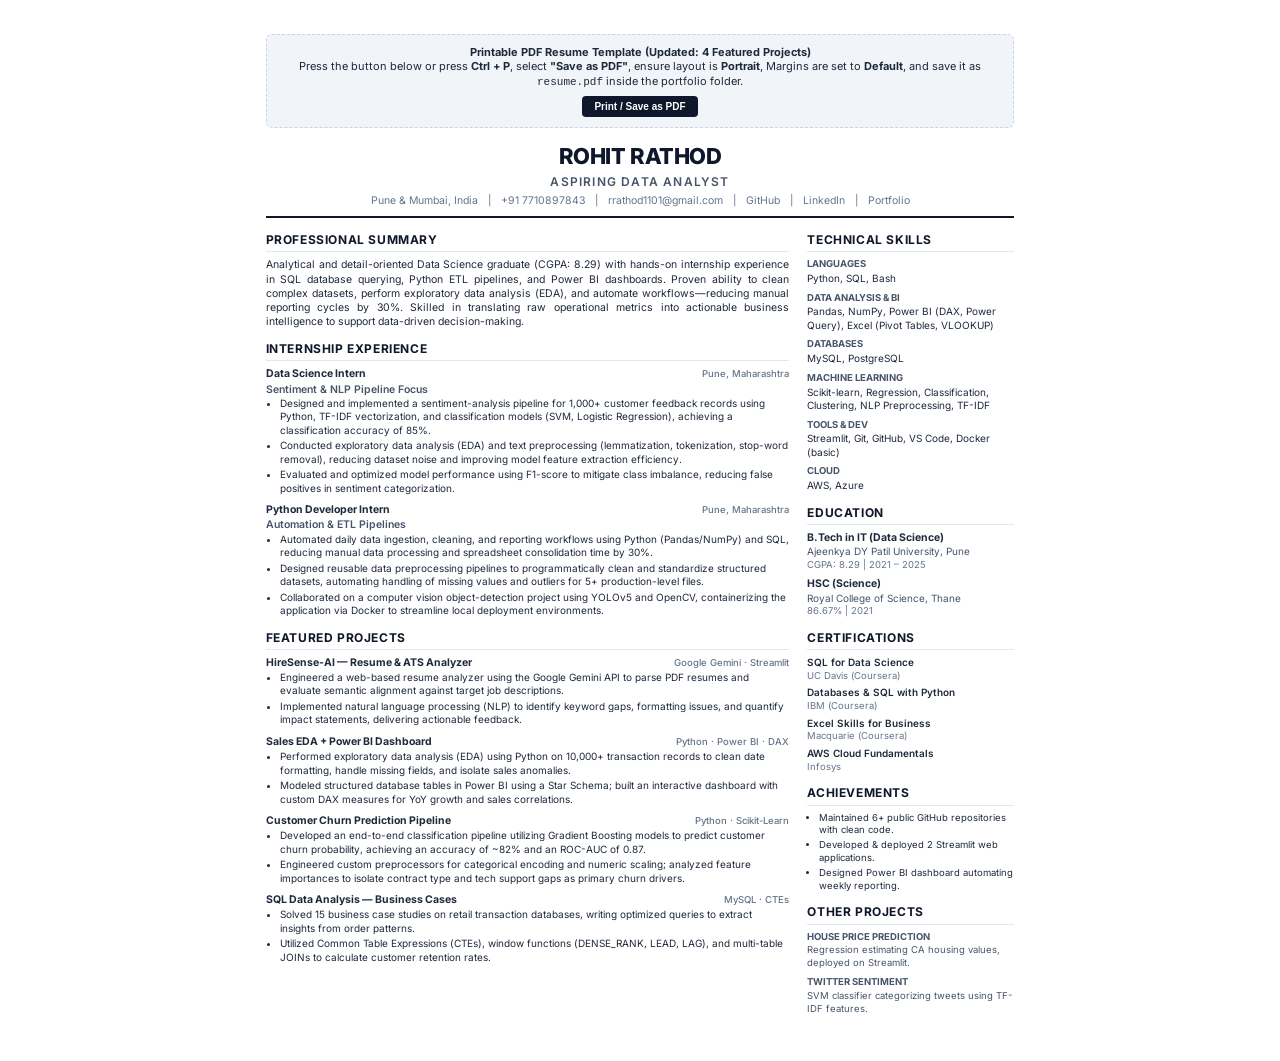
==== resume_printable.html @ a06ceab5 "Deploy premium interactive portfolio" ====
<!DOCTYPE html>
<html lang="en">
<head>
    <meta charset="UTF-8">
    <meta name="viewport" content="width=device-width, initial-scale=1.0">
    <title>Rohit Rathod - Resume (Data Analyst)</title>
    <link rel="preconnect" href="https://fonts.googleapis.com">
    <link rel="preconnect" href="https://fonts.gstatic.com" crossorigin>
    <link href="https://fonts.googleapis.com/css2?family=Inter:wght@300;400;500;600;700;800&display=swap" rel="stylesheet">
    <style>
        :root {
            --primary: #0f172a;
            --secondary: #475569;
            --text-dark: #1e293b;
            --text-light: #64748b;
            --line: #e2e8f0;
        }

        * {
            margin: 0;
            padding: 0;
            box-sizing: border-box;
        }

        body {
            font-family: 'Inter', sans-serif;
            color: var(--text-dark);
            line-height: 1.35;
            padding: 0.35in;
            background-color: #fff;
            max-width: 8.5in;
            margin: 0 auto;
        }

        /* Print optimization setup */
        @media print {
            body {
                padding: 0;
                color: #000;
            }
            .no-print {
                display: none;
            }
            a {
                text-decoration: none;
                color: #000;
            }
        }

        .header {
            text-align: center;
            margin-bottom: 14px;
            border-bottom: 2px solid var(--primary);
            padding-bottom: 8px;
        }

        .name {
            font-size: 22px;
            font-weight: 800;
            letter-spacing: -0.02em;
            color: var(--primary);
            text-transform: uppercase;
        }

        .title {
            font-size: 12px;
            font-weight: 600;
            color: var(--secondary);
            text-transform: uppercase;
            letter-spacing: 0.1em;
            margin-top: 2px;
        }

        .contact-info {
            display: flex;
            justify-content: center;
            flex-wrap: wrap;
            gap: 10px;
            font-size: 10.5px;
            color: var(--text-light);
            margin-top: 4px;
        }

        .contact-info a {
            color: var(--text-light);
            text-decoration: none;
        }

        .contact-info a:hover {
            text-decoration: underline;
        }

        .main-layout {
            display: grid;
            grid-template-columns: 2.15fr 0.85fr;
            gap: 18px;
        }

        .section {
            margin-bottom: 12px;
        }

        .section-title {
            font-size: 12px;
            font-weight: 700;
            text-transform: uppercase;
            letter-spacing: 0.05em;
            color: var(--primary);
            border-bottom: 1px solid var(--line);
            padding-bottom: 3px;
            margin-bottom: 6px;
        }

        .summary-text {
            font-size: 10.5px;
            color: var(--text-dark);
            text-align: justify;
        }

        .item {
            margin-bottom: 8px;
        }

        .item-header {
            display: flex;
            justify-content: space-between;
            align-items: baseline;
            margin-bottom: 1px;
        }

        .item-title {
            font-size: 10.5px;
            font-weight: 700;
            color: var(--text-dark);
        }

        .item-subtitle {
            font-size: 10.5px;
            font-weight: 600;
            color: var(--secondary);
        }

        .item-date {
            font-size: 9.5px;
            color: var(--text-light);
            font-weight: 500;
        }

        .item-bullets {
            list-style-type: disc;
            margin-left: 14px;
            font-size: 10px;
            color: var(--text-dark);
        }

        .item-bullets li {
            margin-bottom: 2px;
        }

        /* Right column skill tags */
        .skills-group {
            margin-bottom: 6px;
        }

        .skills-group-title {
            font-size: 9.5px;
            font-weight: 700;
            text-transform: uppercase;
            color: var(--secondary);
            margin-bottom: 1px;
        }

        .skills-list {
            font-size: 10px;
            color: var(--text-dark);
        }

        .edu-card {
            margin-bottom: 6px;
        }

        .edu-degree {
            font-size: 10.5px;
            font-weight: 700;
        }

        .edu-school {
            font-size: 10px;
            color: var(--secondary);
        }

        .edu-meta {
            font-size: 9.5px;
            color: var(--text-light);
        }

        .cert-item {
            margin-bottom: 4px;
            font-size: 10px;
        }

        .cert-name {
            font-weight: 600;
        }

        .cert-issuer {
            color: var(--text-light);
            font-size: 9.5px;
        }

        /* Banner for instructions */
        .print-banner {
            background-color: #f1f5f9;
            border: 1px dashed #cbd5e1;
            padding: 10px;
            border-radius: 6px;
            margin-bottom: 14px;
            text-align: center;
            font-size: 11px;
        }

        .print-btn {
            background-color: #0f172a;
            color: #fff;
            border: none;
            padding: 5px 12px;
            border-radius: 4px;
            cursor: pointer;
            font-weight: 600;
            margin-top: 6px;
            font-size: 10px;
        }

        .print-btn:hover {
            background-color: #1e293b;
        }
    </style>
</head>
<body>

    <!-- Instruction Banner (Hidden when printing) -->
    <div class="print-banner no-print">
        <p><strong>Printable PDF Resume Template (Updated: 4 Featured Projects)</strong></p>
        <p>Press the button below or press <strong>Ctrl + P</strong>, select <strong>"Save as PDF"</strong>, ensure layout is <strong>Portrait</strong>, Margins are set to <strong>Default</strong>, and save it as <code>resume.pdf</code> inside the portfolio folder.</p>
        <button class="print-btn" onclick="window.print()">Print / Save as PDF</button>
    </div>

    <!-- Header Section -->
    <div class="header">
        <h1 class="name">Rohit Rathod</h1>
        <div class="title">Aspiring Data Analyst</div>
        <div class="contact-info">
            <span>Pune & Mumbai, India</span>
            <span>|</span>
            <a href="tel:+917710897843">+91 7710897843</a>
            <span>|</span>
            <a href="mailto:rrathod1101@gmail.com">rrathod1101@gmail.com</a>
            <span>|</span>
            <a href="https://github.com/Rohittt619" target="_blank">GitHub</a>
            <span>|</span>
            <a href="https://linkedin.com/in/rohit-rathod-" target="_blank">LinkedIn</a>
            <span>|</span>
            <a href="https://Rohittt619.github.io" target="_blank">Portfolio</a>
        </div>
    </div>

    <!-- Two Column Layout -->
    <div class="main-layout">
        
        <!-- Left Column -->
        <div class="left-col">
            
            <!-- Summary -->
            <div class="section">
                <h2 class="section-title">Professional Summary</h2>
                <p class="summary-text">
                    Analytical and detail-oriented Data Science graduate (CGPA: 8.29) with hands-on internship experience in SQL database querying, Python ETL pipelines, and Power BI dashboards. Proven ability to clean complex datasets, perform exploratory data analysis (EDA), and automate workflows—reducing manual reporting cycles by 30%. Skilled in translating raw operational metrics into actionable business intelligence to support data-driven decision-making.
                </p>
            </div>

            <!-- Internship -->
            <div class="section">
                <h2 class="section-title">Internship Experience</h2>
                
                <div class="item">
                    <div class="item-header">
                        <span class="item-title">Data Science Intern</span>
                        <span class="item-date">Pune, Maharashtra</span>
                    </div>
                    <div class="item-subtitle">Sentiment & NLP Pipeline Focus</div>
                    <ul class="item-bullets">
                        <li>Designed and implemented a sentiment-analysis pipeline for 1,000+ customer feedback records using Python, TF-IDF vectorization, and classification models (SVM, Logistic Regression), achieving a classification accuracy of 85%.</li>
                        <li>Conducted exploratory data analysis (EDA) and text preprocessing (lemmatization, tokenization, stop-word removal), reducing dataset noise and improving model feature extraction efficiency.</li>
                        <li>Evaluated and optimized model performance using F1-score to mitigate class imbalance, reducing false positives in sentiment categorization.</li>
                    </ul>
                </div>

                <div class="item">
                    <div class="item-header">
                        <span class="item-title">Python Developer Intern</span>
                        <span class="item-date">Pune, Maharashtra</span>
                    </div>
                    <div class="item-subtitle">Automation & ETL Pipelines</div>
                    <ul class="item-bullets">
                        <li>Automated daily data ingestion, cleaning, and reporting workflows using Python (Pandas/NumPy) and SQL, reducing manual data processing and spreadsheet consolidation time by 30%.</li>
                        <li>Designed reusable data preprocessing pipelines to programmatically clean and standardize structured datasets, automating handling of missing values and outliers for 5+ production-level files.</li>
                        <li>Collaborated on a computer vision object-detection project using YOLOv5 and OpenCV, containerizing the application via Docker to streamline local deployment environments.</li>
                    </ul>
                </div>
            </div>

            <!-- Featured Projects (4 Projects) -->
            <div class="section">
                <h2 class="section-title">Featured Projects</h2>
                
                <div class="item">
                    <div class="item-header">
                        <span class="item-title">HireSense-AI — Resume & ATS Analyzer</span>
                        <span class="item-date">Google Gemini · Streamlit</span>
                    </div>
                    <ul class="item-bullets">
                        <li>Engineered a web-based resume analyzer using the Google Gemini API to parse PDF resumes and evaluate semantic alignment against target job descriptions.</li>
                        <li>Implemented natural language processing (NLP) to identify keyword gaps, formatting issues, and quantify impact statements, delivering actionable feedback.</li>
                    </ul>
                </div>

                <div class="item">
                    <div class="item-header">
                        <span class="item-title">Sales EDA + Power BI Dashboard</span>
                        <span class="item-date">Python · Power BI · DAX</span>
                    </div>
                    <ul class="item-bullets">
                        <li>Performed exploratory data analysis (EDA) using Python on 10,000+ transaction records to clean date formatting, handle missing fields, and isolate sales anomalies.</li>
                        <li>Modeled structured database tables in Power BI using a Star Schema; built an interactive dashboard with custom DAX measures for YoY growth and sales correlations.</li>
                    </ul>
                </div>

                <div class="item">
                    <div class="item-header">
                        <span class="item-title">Customer Churn Prediction Pipeline</span>
                        <span class="item-date">Python · Scikit-Learn</span>
                    </div>
                    <ul class="item-bullets">
                        <li>Developed an end-to-end classification pipeline utilizing Gradient Boosting models to predict customer churn probability, achieving an accuracy of ~82% and an ROC-AUC of 0.87.</li>
                        <li>Engineered custom preprocessors for categorical encoding and numeric scaling; analyzed feature importances to isolate contract type and tech support gaps as primary churn drivers.</li>
                    </ul>
                </div>

                <div class="item">
                    <div class="item-header">
                        <span class="item-title">SQL Data Analysis — Business Cases</span>
                        <span class="item-date">MySQL · CTEs</span>
                    </div>
                    <ul class="item-bullets">
                        <li>Solved 15 business case studies on retail transaction databases, writing optimized queries to extract insights from order patterns.</li>
                        <li>Utilized Common Table Expressions (CTEs), window functions (DENSE_RANK, LEAD, LAG), and multi-table JOINs to calculate customer retention rates.</li>
                    </ul>
                </div>
            </div>

        </div>

        <!-- Right Column -->
        <div class="right-col">
            
            <!-- Skills -->
            <div class="section">
                <h2 class="section-title">Technical Skills</h2>
                
                <div class="skills-group">
                    <div class="skills-group-title">Languages</div>
                    <div class="skills-list">Python, SQL, Bash</div>
                </div>

                <div class="skills-group">
                    <div class="skills-group-title">Data Analysis & BI</div>
                    <div class="skills-list">Pandas, NumPy, Power BI (DAX, Power Query), Excel (Pivot Tables, VLOOKUP)</div>
                </div>

                <div class="skills-group">
                    <div class="skills-group-title">Databases</div>
                    <div class="skills-list">MySQL, PostgreSQL</div>
                </div>

                <div class="skills-group">
                    <div class="skills-group-title">Machine Learning</div>
                    <div class="skills-list">Scikit-learn, Regression, Classification, Clustering, NLP Preprocessing, TF-IDF</div>
                </div>

                <div class="skills-group">
                    <div class="skills-group-title">Tools & Dev</div>
                    <div class="skills-list">Streamlit, Git, GitHub, VS Code, Docker (basic)</div>
                </div>

                <div class="skills-group">
                    <div class="skills-group-title">Cloud</div>
                    <div class="skills-list">AWS, Azure</div>
                </div>
            </div>

            <!-- Education -->
            <div class="section">
                <h2 class="section-title">Education</h2>
                
                <div class="edu-card">
                    <div class="edu-degree">B.Tech in IT (Data Science)</div>
                    <div class="edu-school">Ajeenkya DY Patil University, Pune</div>
                    <div class="edu-meta">CGPA: 8.29 | 2021 – 2025</div>
                </div>

                <div class="edu-card">
                    <div class="edu-degree">HSC (Science)</div>
                    <div class="edu-school">Royal College of Science, Thane</div>
                    <div class="edu-meta">86.67% | 2021</div>
                </div>
            </div>

            <!-- Certifications -->
            <div class="section">
                <h2 class="section-title">Certifications</h2>
                
                <div class="cert-item">
                    <div class="cert-name">SQL for Data Science</div>
                    <div class="cert-issuer">UC Davis (Coursera)</div>
                </div>

                <div class="cert-item">
                    <div class="cert-name">Databases & SQL with Python</div>
                    <div class="cert-issuer">IBM (Coursera)</div>
                </div>

                <div class="cert-item">
                    <div class="cert-name">Excel Skills for Business</div>
                    <div class="cert-issuer">Macquarie (Coursera)</div>
                </div>

                <div class="cert-item">
                    <div class="cert-name">AWS Cloud Fundamentals</div>
                    <div class="cert-issuer">Infosys</div>
                </div>
            </div>

            <!-- Achievements -->
            <div class="section">
                <h2 class="section-title">Achievements</h2>
                <ul class="item-bullets" style="margin-left: 12px; font-size: 9.5px;">
                    <li>Maintained 6+ public GitHub repositories with clean code.</li>
                    <li>Developed & deployed 2 Streamlit web applications.</li>
                    <li>Designed Power BI dashboard automating weekly reporting.</li>
                </ul>
            </div>

            <!-- Other Projects -->
            <div class="section">
                <h2 class="section-title">Other Projects</h2>
                <div class="skills-group">
                    <div class="skills-group-title">House Price Prediction</div>
                    <div class="skills-list" style="font-size: 9.5px; color: var(--secondary);">Regression estimating CA housing values, deployed on Streamlit.</div>
                </div>
                <div class="skills-group" style="margin-top: 4px;">
                    <div class="skills-group-title">Twitter Sentiment</div>
                    <div class="skills-list" style="font-size: 9.5px; color: var(--secondary);">SVM classifier categorizing tweets using TF-IDF features.</div>
                </div>
            </div>

        </div>
    </div>

</body>
</html>
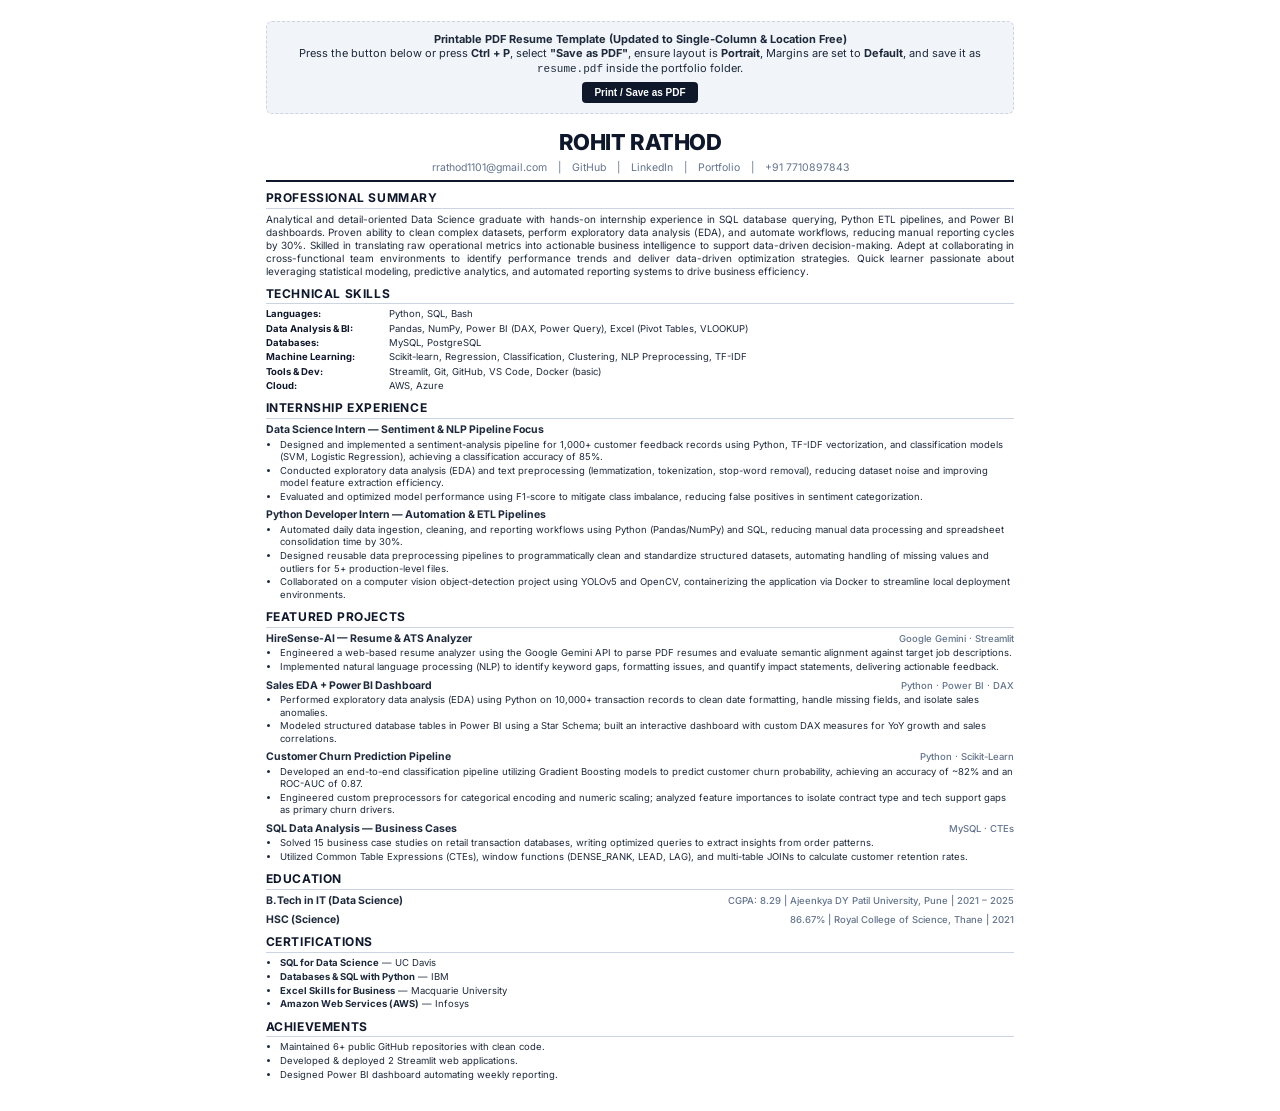
==== commit 832186c7: "Update certification name, project URLs, and stats counter animation" ====
--- a/resume_printable.html
+++ b/resume_printable.html
@@ -13,7 +13,7 @@
             --secondary: #475569;
             --text-dark: #1e293b;
             --text-light: #64748b;
-            --line: #e2e8f0;
+            --line: #cbd5e1;
         }
 
         * {
@@ -25,187 +25,45 @@
         body {
             font-family: 'Inter', sans-serif;
             color: var(--text-dark);
-            line-height: 1.35;
-            padding: 0.35in;
+            line-height: 1.3;
+            padding: 0.22in 0.35in;
             background-color: #fff;
             max-width: 8.5in;
             margin: 0 auto;
         }
 
-        /* Print optimization setup */
+        @page {
+            size: letter;
+            margin: 0.22in 0.35in;
+        }
+
         @media print {
             body {
                 padding: 0;
                 color: #000;
+                max-width: 100%;
             }
             .no-print {
-                display: none;
+                display: none !important;
             }
             a {
-                text-decoration: none;
-                color: #000;
-            }
-        }
-
-        .header {
-            text-align: center;
-            margin-bottom: 14px;
-            border-bottom: 2px solid var(--primary);
-            padding-bottom: 8px;
-        }
-
-        .name {
-            font-size: 22px;
-            font-weight: 800;
-            letter-spacing: -0.02em;
-            color: var(--primary);
-            text-transform: uppercase;
-        }
-
-        .title {
-            font-size: 12px;
-            font-weight: 600;
-            color: var(--secondary);
-            text-transform: uppercase;
-            letter-spacing: 0.1em;
-            margin-top: 2px;
-        }
-
-        .contact-info {
-            display: flex;
-            justify-content: center;
-            flex-wrap: wrap;
-            gap: 10px;
-            font-size: 10.5px;
-            color: var(--text-light);
-            margin-top: 4px;
-        }
-
-        .contact-info a {
-            color: var(--text-light);
-            text-decoration: none;
-        }
-
-        .contact-info a:hover {
-            text-decoration: underline;
-        }
-
-        .main-layout {
-            display: grid;
-            grid-template-columns: 2.15fr 0.85fr;
-            gap: 18px;
-        }
-
-        .section {
-            margin-bottom: 12px;
-        }
-
-        .section-title {
-            font-size: 12px;
-            font-weight: 700;
-            text-transform: uppercase;
-            letter-spacing: 0.05em;
-            color: var(--primary);
-            border-bottom: 1px solid var(--line);
-            padding-bottom: 3px;
-            margin-bottom: 6px;
-        }
-
-        .summary-text {
-            font-size: 10.5px;
-            color: var(--text-dark);
-            text-align: justify;
-        }
-
-        .item {
-            margin-bottom: 8px;
-        }
-
-        .item-header {
-            display: flex;
-            justify-content: space-between;
-            align-items: baseline;
-            margin-bottom: 1px;
-        }
-
-        .item-title {
-            font-size: 10.5px;
-            font-weight: 700;
-            color: var(--text-dark);
-        }
-
-        .item-subtitle {
-            font-size: 10.5px;
-            font-weight: 600;
-            color: var(--secondary);
-        }
-
-        .item-date {
-            font-size: 9.5px;
-            color: var(--text-light);
-            font-weight: 500;
-        }
-
-        .item-bullets {
-            list-style-type: disc;
-            margin-left: 14px;
-            font-size: 10px;
-            color: var(--text-dark);
-        }
-
-        .item-bullets li {
-            margin-bottom: 2px;
-        }
-
-        /* Right column skill tags */
-        .skills-group {
-            margin-bottom: 6px;
-        }
-
-        .skills-group-title {
-            font-size: 9.5px;
-            font-weight: 700;
-            text-transform: uppercase;
-            color: var(--secondary);
-            margin-bottom: 1px;
-        }
-
-        .skills-list {
-            font-size: 10px;
-            color: var(--text-dark);
-        }
-
-        .edu-card {
-            margin-bottom: 6px;
-        }
-
-        .edu-degree {
-            font-size: 10.5px;
-            font-weight: 700;
-        }
-
-        .edu-school {
-            font-size: 10px;
-            color: var(--secondary);
-        }
-
-        .edu-meta {
-            font-size: 9.5px;
-            color: var(--text-light);
-        }
-
-        .cert-item {
-            margin-bottom: 4px;
-            font-size: 10px;
-        }
-
-        .cert-name {
-            font-weight: 600;
-        }
-
-        .cert-issuer {
-            color: var(--text-light);
-            font-size: 9.5px;
+                text-decoration: none !important;
+                color: inherit !important; /* Clickable but visually styled as normal text */
+            }
+            .item-header {
+                display: block !important;
+            }
+            .item-title {
+                float: left !important;
+            }
+            .item-date {
+                float: right !important;
+            }
+            .item-header::after {
+                content: "" !important;
+                display: table !important;
+                clear: both !important;
+            }
         }
 
         /* Banner for instructions */
@@ -217,6 +75,7 @@
             margin-bottom: 14px;
             text-align: center;
             font-size: 11px;
+            color: var(--text-dark);
         }
 
         .print-btn {
@@ -234,13 +93,192 @@
         .print-btn:hover {
             background-color: #1e293b;
         }
+
+        /* Header block */
+        .header {
+            text-align: center;
+            margin-bottom: 8px;
+            border-bottom: 2px solid var(--primary);
+            padding-bottom: 6px;
+        }
+
+        .name {
+            font-size: 22px;
+            font-weight: 800;
+            letter-spacing: -0.02em;
+            color: var(--primary);
+            text-transform: uppercase;
+        }
+
+        .title {
+            font-size: 12px;
+            font-weight: 600;
+            color: var(--secondary);
+            text-transform: uppercase;
+            letter-spacing: 0.1em;
+            margin-top: 2px;
+        }
+
+        .contact-info {
+            text-align: center;
+            font-size: 10.5px;
+            color: var(--text-light);
+            margin-top: 4px;
+        }
+
+        .contact-info span,
+        .contact-info a {
+            display: inline-block;
+            margin: 0 4px;
+        }
+
+        .contact-info a {
+            color: var(--text-light);
+            text-decoration: none;
+        }
+
+        .contact-info a:hover {
+            text-decoration: underline;
+        }
+
+        /* Sections */
+        .section {
+            margin-bottom: 8px;
+        }
+
+        .section-title {
+            font-size: 12px;
+            font-weight: 700;
+            text-transform: uppercase;
+            letter-spacing: 0.05em;
+            color: var(--primary);
+            border-bottom: 1px solid var(--line);
+            padding-bottom: 2px;
+            margin-bottom: 4px;
+        }
+
+        .summary-text {
+            font-size: 10px;
+            color: var(--text-dark);
+            text-align: justify;
+        }
+
+        /* Lists and items */
+        .item {
+            margin-bottom: 5px;
+        }
+
+        .item-header {
+            display: flex;
+            justify-content: space-between;
+            align-items: baseline;
+            margin-bottom: 2px;
+        }
+
+        .item-title {
+            font-size: 10.5px;
+            font-weight: 700;
+            color: var(--text-dark);
+        }
+
+        .item-title a {
+            color: inherit;
+            text-decoration: none;
+        }
+
+        .item-title a:hover {
+            text-decoration: underline;
+        }
+
+        .item-subtitle {
+            font-size: 10px;
+            font-weight: 600;
+            color: var(--secondary);
+            margin-bottom: 2px;
+        }
+
+        .item-date {
+            font-size: 9.5px;
+            color: var(--text-light);
+            font-weight: 500;
+        }
+
+        .item-bullets {
+            list-style-type: disc;
+            margin-left: 14px;
+            font-size: 9.5px;
+            color: var(--text-dark);
+        }
+
+        .item-bullets li {
+            margin-bottom: 1.5px;
+        }
+
+        /* Technical Skills section (inline list for parsing) */
+        .skills-container {
+            font-size: 9.5px;
+            color: var(--text-dark);
+        }
+
+        .skills-row {
+            margin-bottom: 2px;
+        }
+
+        .skills-label {
+            font-weight: 700;
+            color: var(--primary);
+            display: inline-block;
+            width: 120px;
+        }
+
+        /* Multi-column items in single layout (e.g. Edu and Certs side-by-side elements) */
+        .grid-2col {
+            display: grid;
+            grid-template-columns: 1.25fr 0.75fr;
+            gap: 20px;
+        }
+
+
+
+        .edu-card {
+            margin-bottom: 6px;
+        }
+
+        .edu-degree {
+            font-size: 10.5px;
+            font-weight: 700;
+        }
+
+        .edu-school {
+            font-size: 9.5px;
+            color: var(--secondary);
+        }
+
+        .edu-meta {
+            font-size: 9px;
+            color: var(--text-light);
+        }
+
+        .cert-item {
+            margin-bottom: 4px;
+            font-size: 9.5px;
+        }
+
+        .cert-name {
+            font-weight: 600;
+        }
+
+        .cert-issuer {
+            color: var(--text-light);
+            font-size: 9px;
+        }
     </style>
 </head>
 <body>
 
     <!-- Instruction Banner (Hidden when printing) -->
     <div class="print-banner no-print">
-        <p><strong>Printable PDF Resume Template (Updated: 4 Featured Projects)</strong></p>
+        <p><strong>Printable PDF Resume Template (Updated to Single-Column & Location Free)</strong></p>
         <p>Press the button below or press <strong>Ctrl + P</strong>, select <strong>"Save as PDF"</strong>, ensure layout is <strong>Portrait</strong>, Margins are set to <strong>Default</strong>, and save it as <code>resume.pdf</code> inside the portfolio folder.</p>
         <button class="print-btn" onclick="window.print()">Print / Save as PDF</button>
     </div>
@@ -248,222 +286,170 @@
     <!-- Header Section -->
     <div class="header">
         <h1 class="name">Rohit Rathod</h1>
-        <div class="title">Aspiring Data Analyst</div>
         <div class="contact-info">
-            <span>Pune & Mumbai, India</span>
-            <span>|</span>
-            <a href="tel:+917710897843">+91 7710897843</a>
-            <span>|</span>
             <a href="mailto:rrathod1101@gmail.com">rrathod1101@gmail.com</a>
             <span>|</span>
             <a href="https://github.com/Rohittt619" target="_blank">GitHub</a>
             <span>|</span>
-            <a href="https://linkedin.com/in/rohit-rathod-" target="_blank">LinkedIn</a>
+            <a href="https://www.linkedin.com/in/rohit-rathod-19442a228" target="_blank">LinkedIn</a>
             <span>|</span>
             <a href="https://Rohittt619.github.io" target="_blank">Portfolio</a>
-        </div>
-    </div>
-
-    <!-- Two Column Layout -->
-    <div class="main-layout">
+            <span>|</span>
+            <a href="tel:+917710897843">+91 7710897843</a>
+        </div>
+    </div>
+
+    <!-- Professional Summary -->
+    <div class="section">
+        <h2 class="section-title">Professional Summary</h2>
+        <p class="summary-text">
+            Analytical and detail-oriented Data Science graduate with hands-on internship experience in SQL database querying, Python ETL pipelines, and Power BI dashboards. Proven ability to clean complex datasets, perform exploratory data analysis (EDA), and automate workflows, reducing manual reporting cycles by 30%. Skilled in translating raw operational metrics into actionable business intelligence to support data-driven decision-making. Adept at collaborating in cross-functional team environments to identify performance trends and deliver data-driven optimization strategies. Quick learner passionate about leveraging statistical modeling, predictive analytics, and automated reporting systems to drive business efficiency.
+        </p>
+    </div>
+
+    <!-- Technical Skills -->
+    <div class="section">
+        <h2 class="section-title">Technical Skills</h2>
+        <div class="skills-container">
+            <div class="skills-row">
+                <span class="skills-label">Languages:</span>
+                <span>Python, SQL, Bash</span>
+            </div>
+            <div class="skills-row">
+                <span class="skills-label">Data Analysis & BI:</span>
+                <span>Pandas, NumPy, Power BI (DAX, Power Query), Excel (Pivot Tables, VLOOKUP)</span>
+            </div>
+            <div class="skills-row">
+                <span class="skills-label">Databases:</span>
+                <span>MySQL, PostgreSQL</span>
+            </div>
+            <div class="skills-row">
+                <span class="skills-label">Machine Learning:</span>
+                <span>Scikit-learn, Regression, Classification, Clustering, NLP Preprocessing, TF-IDF</span>
+            </div>
+            <div class="skills-row">
+                <span class="skills-label">Tools & Dev:</span>
+                <span>Streamlit, Git, GitHub, VS Code, Docker (basic)</span>
+            </div>
+            <div class="skills-row">
+                <span class="skills-label">Cloud:</span>
+                <span>AWS, Azure</span>
+            </div>
+        </div>
+    </div>
+
+    <!-- Internship Experience -->
+    <div class="section">
+        <h2 class="section-title">Internship Experience</h2>
         
-        <!-- Left Column -->
-        <div class="left-col">
-            
-            <!-- Summary -->
-            <div class="section">
-                <h2 class="section-title">Professional Summary</h2>
-                <p class="summary-text">
-                    Analytical and detail-oriented Data Science graduate (CGPA: 8.29) with hands-on internship experience in SQL database querying, Python ETL pipelines, and Power BI dashboards. Proven ability to clean complex datasets, perform exploratory data analysis (EDA), and automate workflows—reducing manual reporting cycles by 30%. Skilled in translating raw operational metrics into actionable business intelligence to support data-driven decision-making.
-                </p>
-            </div>
-
-            <!-- Internship -->
-            <div class="section">
-                <h2 class="section-title">Internship Experience</h2>
-                
-                <div class="item">
-                    <div class="item-header">
-                        <span class="item-title">Data Science Intern</span>
-                        <span class="item-date">Pune, Maharashtra</span>
-                    </div>
-                    <div class="item-subtitle">Sentiment & NLP Pipeline Focus</div>
-                    <ul class="item-bullets">
-                        <li>Designed and implemented a sentiment-analysis pipeline for 1,000+ customer feedback records using Python, TF-IDF vectorization, and classification models (SVM, Logistic Regression), achieving a classification accuracy of 85%.</li>
-                        <li>Conducted exploratory data analysis (EDA) and text preprocessing (lemmatization, tokenization, stop-word removal), reducing dataset noise and improving model feature extraction efficiency.</li>
-                        <li>Evaluated and optimized model performance using F1-score to mitigate class imbalance, reducing false positives in sentiment categorization.</li>
-                    </ul>
-                </div>
-
-                <div class="item">
-                    <div class="item-header">
-                        <span class="item-title">Python Developer Intern</span>
-                        <span class="item-date">Pune, Maharashtra</span>
-                    </div>
-                    <div class="item-subtitle">Automation & ETL Pipelines</div>
-                    <ul class="item-bullets">
-                        <li>Automated daily data ingestion, cleaning, and reporting workflows using Python (Pandas/NumPy) and SQL, reducing manual data processing and spreadsheet consolidation time by 30%.</li>
-                        <li>Designed reusable data preprocessing pipelines to programmatically clean and standardize structured datasets, automating handling of missing values and outliers for 5+ production-level files.</li>
-                        <li>Collaborated on a computer vision object-detection project using YOLOv5 and OpenCV, containerizing the application via Docker to streamline local deployment environments.</li>
-                    </ul>
-                </div>
-            </div>
-
-            <!-- Featured Projects (4 Projects) -->
-            <div class="section">
-                <h2 class="section-title">Featured Projects</h2>
-                
-                <div class="item">
-                    <div class="item-header">
-                        <span class="item-title">HireSense-AI — Resume & ATS Analyzer</span>
-                        <span class="item-date">Google Gemini · Streamlit</span>
-                    </div>
-                    <ul class="item-bullets">
-                        <li>Engineered a web-based resume analyzer using the Google Gemini API to parse PDF resumes and evaluate semantic alignment against target job descriptions.</li>
-                        <li>Implemented natural language processing (NLP) to identify keyword gaps, formatting issues, and quantify impact statements, delivering actionable feedback.</li>
-                    </ul>
-                </div>
-
-                <div class="item">
-                    <div class="item-header">
-                        <span class="item-title">Sales EDA + Power BI Dashboard</span>
-                        <span class="item-date">Python · Power BI · DAX</span>
-                    </div>
-                    <ul class="item-bullets">
-                        <li>Performed exploratory data analysis (EDA) using Python on 10,000+ transaction records to clean date formatting, handle missing fields, and isolate sales anomalies.</li>
-                        <li>Modeled structured database tables in Power BI using a Star Schema; built an interactive dashboard with custom DAX measures for YoY growth and sales correlations.</li>
-                    </ul>
-                </div>
-
-                <div class="item">
-                    <div class="item-header">
-                        <span class="item-title">Customer Churn Prediction Pipeline</span>
-                        <span class="item-date">Python · Scikit-Learn</span>
-                    </div>
-                    <ul class="item-bullets">
-                        <li>Developed an end-to-end classification pipeline utilizing Gradient Boosting models to predict customer churn probability, achieving an accuracy of ~82% and an ROC-AUC of 0.87.</li>
-                        <li>Engineered custom preprocessors for categorical encoding and numeric scaling; analyzed feature importances to isolate contract type and tech support gaps as primary churn drivers.</li>
-                    </ul>
-                </div>
-
-                <div class="item">
-                    <div class="item-header">
-                        <span class="item-title">SQL Data Analysis — Business Cases</span>
-                        <span class="item-date">MySQL · CTEs</span>
-                    </div>
-                    <ul class="item-bullets">
-                        <li>Solved 15 business case studies on retail transaction databases, writing optimized queries to extract insights from order patterns.</li>
-                        <li>Utilized Common Table Expressions (CTEs), window functions (DENSE_RANK, LEAD, LAG), and multi-table JOINs to calculate customer retention rates.</li>
-                    </ul>
-                </div>
-            </div>
-
-        </div>
-
-        <!-- Right Column -->
-        <div class="right-col">
-            
-            <!-- Skills -->
-            <div class="section">
-                <h2 class="section-title">Technical Skills</h2>
-                
-                <div class="skills-group">
-                    <div class="skills-group-title">Languages</div>
-                    <div class="skills-list">Python, SQL, Bash</div>
-                </div>
-
-                <div class="skills-group">
-                    <div class="skills-group-title">Data Analysis & BI</div>
-                    <div class="skills-list">Pandas, NumPy, Power BI (DAX, Power Query), Excel (Pivot Tables, VLOOKUP)</div>
-                </div>
-
-                <div class="skills-group">
-                    <div class="skills-group-title">Databases</div>
-                    <div class="skills-list">MySQL, PostgreSQL</div>
-                </div>
-
-                <div class="skills-group">
-                    <div class="skills-group-title">Machine Learning</div>
-                    <div class="skills-list">Scikit-learn, Regression, Classification, Clustering, NLP Preprocessing, TF-IDF</div>
-                </div>
-
-                <div class="skills-group">
-                    <div class="skills-group-title">Tools & Dev</div>
-                    <div class="skills-list">Streamlit, Git, GitHub, VS Code, Docker (basic)</div>
-                </div>
-
-                <div class="skills-group">
-                    <div class="skills-group-title">Cloud</div>
-                    <div class="skills-list">AWS, Azure</div>
-                </div>
-            </div>
-
-            <!-- Education -->
-            <div class="section">
-                <h2 class="section-title">Education</h2>
-                
-                <div class="edu-card">
-                    <div class="edu-degree">B.Tech in IT (Data Science)</div>
-                    <div class="edu-school">Ajeenkya DY Patil University, Pune</div>
-                    <div class="edu-meta">CGPA: 8.29 | 2021 – 2025</div>
-                </div>
-
-                <div class="edu-card">
-                    <div class="edu-degree">HSC (Science)</div>
-                    <div class="edu-school">Royal College of Science, Thane</div>
-                    <div class="edu-meta">86.67% | 2021</div>
-                </div>
-            </div>
-
-            <!-- Certifications -->
-            <div class="section">
-                <h2 class="section-title">Certifications</h2>
-                
-                <div class="cert-item">
-                    <div class="cert-name">SQL for Data Science</div>
-                    <div class="cert-issuer">UC Davis (Coursera)</div>
-                </div>
-
-                <div class="cert-item">
-                    <div class="cert-name">Databases & SQL with Python</div>
-                    <div class="cert-issuer">IBM (Coursera)</div>
-                </div>
-
-                <div class="cert-item">
-                    <div class="cert-name">Excel Skills for Business</div>
-                    <div class="cert-issuer">Macquarie (Coursera)</div>
-                </div>
-
-                <div class="cert-item">
-                    <div class="cert-name">AWS Cloud Fundamentals</div>
-                    <div class="cert-issuer">Infosys</div>
-                </div>
-            </div>
-
-            <!-- Achievements -->
-            <div class="section">
-                <h2 class="section-title">Achievements</h2>
-                <ul class="item-bullets" style="margin-left: 12px; font-size: 9.5px;">
-                    <li>Maintained 6+ public GitHub repositories with clean code.</li>
-                    <li>Developed & deployed 2 Streamlit web applications.</li>
-                    <li>Designed Power BI dashboard automating weekly reporting.</li>
-                </ul>
-            </div>
-
-            <!-- Other Projects -->
-            <div class="section">
-                <h2 class="section-title">Other Projects</h2>
-                <div class="skills-group">
-                    <div class="skills-group-title">House Price Prediction</div>
-                    <div class="skills-list" style="font-size: 9.5px; color: var(--secondary);">Regression estimating CA housing values, deployed on Streamlit.</div>
-                </div>
-                <div class="skills-group" style="margin-top: 4px;">
-                    <div class="skills-group-title">Twitter Sentiment</div>
-                    <div class="skills-list" style="font-size: 9.5px; color: var(--secondary);">SVM classifier categorizing tweets using TF-IDF features.</div>
-                </div>
-            </div>
-
-        </div>
+        <div class="item">
+            <div class="item-header">
+                <span class="item-title">Data Science Intern — Sentiment & NLP Pipeline Focus</span>
+            </div>
+            <ul class="item-bullets">
+                <li>Designed and implemented a sentiment-analysis pipeline for 1,000+ customer feedback records using Python, TF-IDF vectorization, and classification models (SVM, Logistic Regression), achieving a classification accuracy of 85%.</li>
+                <li>Conducted exploratory data analysis (EDA) and text preprocessing (lemmatization, tokenization, stop-word removal), reducing dataset noise and improving model feature extraction efficiency.</li>
+                <li>Evaluated and optimized model performance using F1-score to mitigate class imbalance, reducing false positives in sentiment categorization.</li>
+            </ul>
+        </div>
+
+        <div class="item">
+            <div class="item-header">
+                <span class="item-title">Python Developer Intern — Automation & ETL Pipelines</span>
+            </div>
+            <ul class="item-bullets">
+                <li>Automated daily data ingestion, cleaning, and reporting workflows using Python (Pandas/NumPy) and SQL, reducing manual data processing and spreadsheet consolidation time by 30%.</li>
+                <li>Designed reusable data preprocessing pipelines to programmatically clean and standardize structured datasets, automating handling of missing values and outliers for 5+ production-level files.</li>
+                <li>Collaborated on a computer vision object-detection project using YOLOv5 and OpenCV, containerizing the application via Docker to streamline local deployment environments.</li>
+            </ul>
+        </div>
+    </div>
+
+    <!-- Featured Projects -->
+    <div class="section">
+        <h2 class="section-title">Featured Projects</h2>
+        
+        <div class="item">
+            <div class="item-header">
+                <span class="item-title"><a href="https://github.com/Rohittt619" target="_blank">HireSense-AI — Resume & ATS Analyzer</a></span>
+                <span class="item-date">Google Gemini · Streamlit</span>
+            </div>
+            <ul class="item-bullets">
+                <li>Engineered a web-based resume analyzer using the Google Gemini API to parse PDF resumes and evaluate semantic alignment against target job descriptions.</li>
+                <li>Implemented natural language processing (NLP) to identify keyword gaps, formatting issues, and quantify impact statements, delivering actionable feedback.</li>
+            </ul>
+        </div>
+
+        <div class="item">
+            <div class="item-header">
+                <span class="item-title"><a href="https://github.com/Rohittt619" target="_blank">Sales EDA + Power BI Dashboard</a></span>
+                <span class="item-date">Python · Power BI · DAX</span>
+            </div>
+            <ul class="item-bullets">
+                <li>Performed exploratory data analysis (EDA) using Python on 10,000+ transaction records to clean date formatting, handle missing fields, and isolate sales anomalies.</li>
+                <li>Modeled structured database tables in Power BI using a Star Schema; built an interactive dashboard with custom DAX measures for YoY growth and sales correlations.</li>
+            </ul>
+        </div>
+
+        <div class="item">
+            <div class="item-header">
+                <span class="item-title"><a href="https://github.com/Rohittt619" target="_blank">Customer Churn Prediction Pipeline</a></span>
+                <span class="item-date">Python · Scikit-Learn</span>
+            </div>
+            <ul class="item-bullets">
+                <li>Developed an end-to-end classification pipeline utilizing Gradient Boosting models to predict customer churn probability, achieving an accuracy of ~82% and an ROC-AUC of 0.87.</li>
+                <li>Engineered custom preprocessors for categorical encoding and numeric scaling; analyzed feature importances to isolate contract type and tech support gaps as primary churn drivers.</li>
+            </ul>
+        </div>
+
+        <div class="item">
+            <div class="item-header">
+                <span class="item-title"><a href="https://github.com/Rohittt619" target="_blank">SQL Data Analysis — Business Cases</a></span>
+                <span class="item-date">MySQL · CTEs</span>
+            </div>
+            <ul class="item-bullets">
+                <li>Solved 15 business case studies on retail transaction databases, writing optimized queries to extract insights from order patterns.</li>
+                <li>Utilized Common Table Expressions (CTEs), window functions (DENSE_RANK, LEAD, LAG), and multi-table JOINs to calculate customer retention rates.</li>
+            </ul>
+        </div>
+    </div>
+
+    <!-- Education Section -->
+    <div class="section">
+        <h2 class="section-title">Education</h2>
+        <div class="item">
+            <div class="item-header">
+                <span class="item-title">B.Tech in IT (Data Science)</span>
+                <span class="item-date">CGPA: 8.29 | Ajeenkya DY Patil University, Pune | 2021 – 2025</span>
+            </div>
+        </div>
+        <div class="item">
+            <div class="item-header">
+                <span class="item-title">HSC (Science)</span>
+                <span class="item-date">86.67% | Royal College of Science, Thane | 2021</span>
+            </div>
+        </div>
+    </div>
+
+    <!-- Certifications Section -->
+    <div class="section">
+        <h2 class="section-title">Certifications</h2>
+        <ul class="item-bullets" style="margin-left: 14px;">
+            <li><strong>SQL for Data Science</strong> — UC Davis</li>
+            <li><strong>Databases & SQL with Python</strong> — IBM</li>
+            <li><strong>Excel Skills for Business</strong> — Macquarie University</li>
+            <li><strong>Amazon Web Services (AWS)</strong> — Infosys</li>
+        </ul>
+    </div>
+
+    <!-- Achievements Section -->
+    <div class="section">
+        <h2 class="section-title">Achievements</h2>
+        <ul class="item-bullets" style="margin-left: 14px;">
+            <li>Maintained 6+ public GitHub repositories with clean code.</li>
+            <li>Developed & deployed 2 Streamlit web applications.</li>
+            <li>Designed Power BI dashboard automating weekly reporting.</li>
+        </ul>
     </div>
 
 </body>
